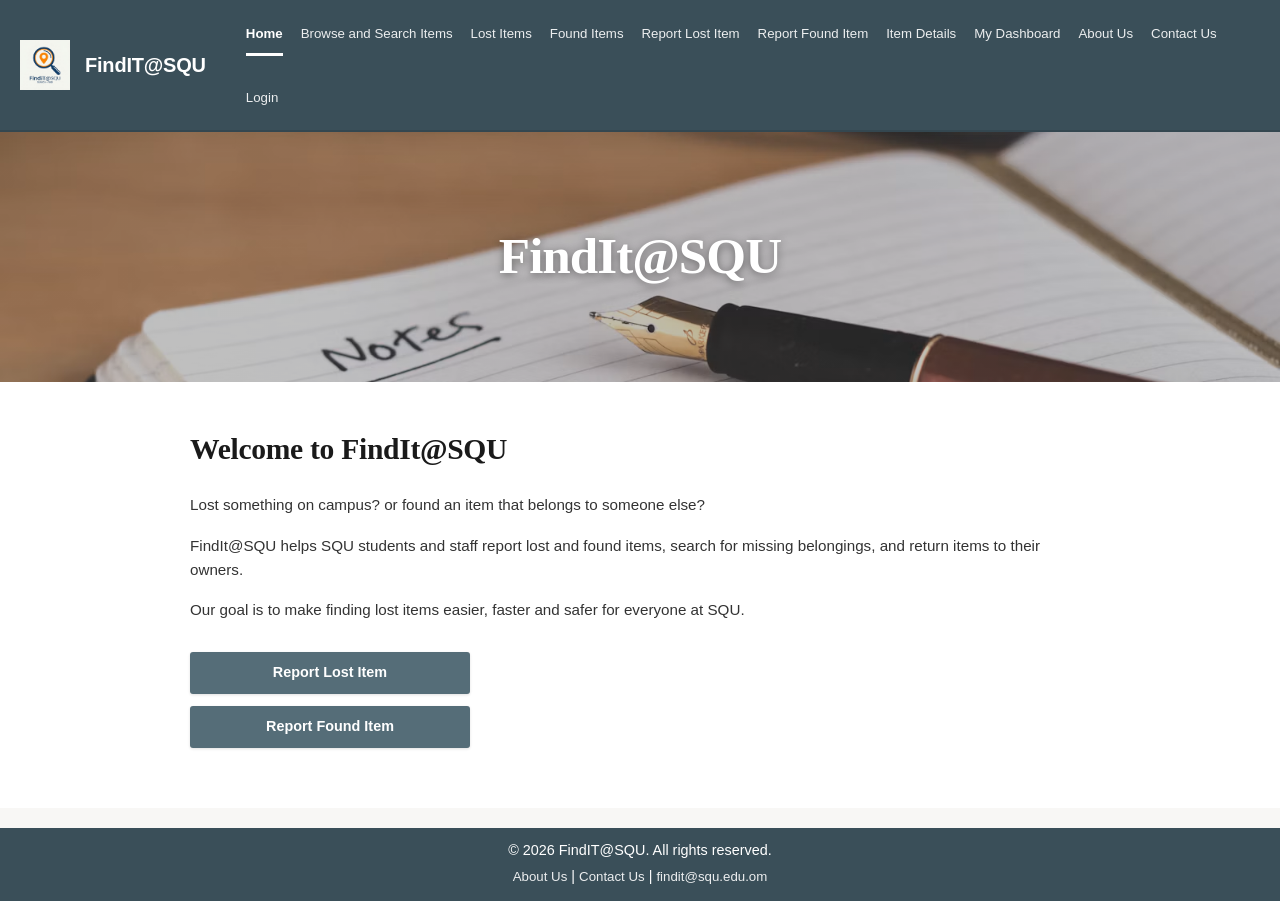
==== index.html @ df589995 "Update index.html" ====
<html>

<head>
    <title>FindIt@SQU</title>
    <link rel="stylesheet" href="css/style.css">

    <!-- Google Fonts -->
    <link rel="preconnect" href="https://fonts.googleapis.com">
    <link rel="preconnect" href="https://fonts.gstatic.com" crossorigin>
    <!-- Internal CSS for the home page -->
    <style>
        #welcome {
            position: relative;
            background: linear-gradient(rgba(0, 0, 0, 0.25), rgba(0, 0, 0, 0.25)),
                url("images/welcome.png") center/cover no-repeat;
            background-size: cover;
            height: 250px;
            display: flex;
            align-items: center;
            justify-content: center;
            text-align: center;
            padding: 0 20px;

        }
    </style>

</head>

<body>
    <!--Header -> Logo and Navigation-->
    <header id="main-header">
        <div class="header-container">
            <a class="logo" href="index.html">
                <img src="images/logo.png" alt="FindIT@SQU Logo" width="50" height="50">
            </a>
            <a href="index.html" class="logo-text">FindIT@SQU</a>
            <nav class="main-nav">
                <a href="index.html" class="active">Home</a>
                <a href="brows.html">Browse and Search Items</a>
        <a href="lost.html">Lost Items</a>
        <a href="found.html">Found Items</a>
        <a href="Report-lost.html">Report Lost Item</a>
        <a href="Report-found.html">Report Found Item</a>
                <a href="item-details.html" >Item Details</a>
                <a href="dashboard.html">My Dashboard</a>
                <!-- More -->
                <a href="about.html">About Us</a>
                <a href="contact.html">Contact Us</a>
                <a href="login.html">Login</a>
            </nav>
        </div>

    </header>

    <section id="welcome">
        <h1>FindIt@SQU</h1>
    </section>
    <main class="main-container">
        <div class="content-container">
            <h2 class="content-heading"> Welcome to FindIt@SQU</h2>

            <p class="content-text">Lost something on campus? or found an item that belongs to someone else?</p>
            <p class="content-text">FindIt@SQU helps SQU students and staff report lost and found items, search for
                missing
                belongings, and
                return items to their owners.</p>
            <p class="content-text">Our goal is to make finding lost items easier, faster and safer for everyone at SQU.
            </p>


            <div class="action-buttons">
                <a class="btn" href="report-lost.html">Report Lost Item</a>
                <a class="btn " href="report-found.html">Report Found Item</a>
            </div>
        </div>

    </main>
    <footer>
        <div class="footer-container">
            <p>&copy; 2026 FindIT@SQU. All rights reserved.</p>
            <p><a href="about.html" class="footer-link">About Us</a> | <a href="contact.html" class="footer-link">Contact Us</a> | <a
                    href="mailto:infofindit@squ.edu" class="footer-link">findit@squ.edu.om</a></p>
        </div>
    </footer>
</body>

</html>
---- css/style.css ----
:root {
    --bg-header: #3a4f59;
    --bg-header-hover: #2e4049;
    --bg-button: #556d78;
    --bg-button-hover: #435862;
    --text--main: #333333;
    --text--muted: #555555;
    --white: #ffffff;
    --border-active: #ffffff;
    --font-body: 'Open Sans', -apple-system, BlinkMacSystemFont, "Segoe UI", Roboto, sans-serif;
    --font-serif: 'Merriweather', Georgia, serif;
    --link-hover-text: #2c3e47;
    --link-hover-bg: #eef3f5;
    --link-color: #4d636e;
    --link-visited: #5b6b73;
    --link-hover-text: #3a4f59;
    --link-hover-bg: #eef3f5;
    --link-active-text: #394a52;
    --link-active-bg: #dbe5e9;
    --link-focus-outline: #4d636e;
}

/* Universal Styles */
* {
    box-sizing: border-box;
    margin: 0;
    padding: 0;
}

/* style elemnts */
body {
    font-family: var(--font-body);
    color: var(--text--main);
    background-color: #f8f7f5;
    display: flex;
    flex-direction: column;
    min-height: 100vh;
    line-height: 1.5;
}


/* style h 1, h2, h3 */
h1,
h2,
h3 {
    font-family: var(--font-serif);
}

/* link styles 

a:visited {
    color: #556d78;
}
*/
a:hover {
    color: var(--white);
    background-color: #31424b;
    border-radius: 2px;

}

a:active {
    color: var(--white);
    background-color: #31424b;


}

a:focus-visible {
    outline: 2px solid var(--bg-header);
    outline-offset: 2px;
}

#main-header {
    background-color: var(--bg-header);
    color: var(--white);
    position: sticky;
    top: 0;
    z-index: 1000;
    border-bottom: 2px solid rgba(0, 0, 0, 0.1);
}

.header-container {
    max-width: 1350px;
    margin: 0 auto;
    padding: 10px 20px;
    /*height: 52px;*/
    display: flex;
    align-items: center;
    justify-content: flex-start;
    gap: 15px;
}

.logo-text {
    color: var(--white);
    font-size: 1.25rem;
    font-weight: 700;
    text-decoration: none;
    margin-right: 25px;
    white-space: nowrap;
    letter-spacing: -0.2px;
}

.main-nav {
    display: flex;
    align-items: center;
    gap: 18px;
    flex-wrap: wrap;
    /*overflow-x: auto;
    scrollbar-width: thin;
    white-space: nowrap;*/
}

.main-nav a {
    color: rgba(255, 255, 255, 0.9);
    text-decoration: none;
    font-size: 0.83rem;
    font-weight: 400;
    padding: 14px 0 12px 0;
    display: inline-block;
    transition: color 0.2s ease;
    position: relative;
}

.main-nav a:hover {
    color: rgb(187, 186, 186);
    background-color: transparent;
}

.main-nav a::after {
    content: '';
    position: absolute;
    bottom: 0;
    left: 0;
    width: 0%;
    /* Start hidden */
    height: 3px;
    background-color: var(--border-active, #ffffff);
    transition: width 0.25s ease-in-out, transform 0.1s ease;
    /* Smooth slide animation */
}

/* Draw line on hover */
.main-nav a:hover::after {
    width: 100%;
    /* Expand line across link width */
}

.main-nav a:active::after {
    transform: translateY(0.5px);
}

/* Keep active tab line visible at all times */
.main-nav a.active::after {
    width: 100%;
}

.main-nav a.active {
    color: var(--white);
    font-weight: 600;
}

/*
.main-nav a.active::after {
    content: '';
    position: absolute;
    bottom: 0;
    left: 0;
    width: 100%;
    height: 3px;
    background-color: var(--border-active);
}*/

#welcome h1 {
    color: var(--white);
    font-size: 3.2rem;
    font-weight: 800;
    letter-spacing: -1px;
    text-shadow: 0 2px 8px rgba(0, 0, 0, 0.4);
}

.main-container {
    background-color: var(--white);
    flex: 1;
    padding: 45px 20px 60px 20px;
}

.content-container {
    max-width: 900px;
    margin: 0 auto;

}

.content-heading {
    font-family: var(--font-serif);
    font-size: 1.85rem;
    font-weight: 700;
    color: #1a1a1a;
    margin-bottom: 22px;
    letter-spacing: -0.3px;


}

.content-text {
    font-size: 0.95rem;
    color: var(--text--main);
    margin-bottom: 16px;
    line-height: 1.6;

}

.content-text:last-of-type {
    margin-bottom: 30px;
}

.action-buttons {
    display: flex;
    flex-direction: column;
    gap: 12px;
    max-width: 280px;
}

.btn,
input[type="submit"],
input[type="reset"] {
    display: inline-block;
    width: 100%;
    padding: 10px 16px;
    background-color: var(--bg-button);
    color: var(--white);
    border: None;
    border-radius: 3px;
    font-size: 0.9rem;
    font-weight: 600;
    text-align: center;
    text-decoration: None;
    cursor: pointer;
    box-shadow: 0 1px 3px rgba(0, 0, 0, 0.12);
    transition: background-color 0.2 ease, transform 0.1s ease;

}

.btn:hover,
input[type="submit"]:hover {
    color: var(--white);
    background-color: var(--bg-button-hover);
    text-decoration: None;
}

.btn:active {
    transform: translateY(1px);
}

footer {
    background-color: var(--bg-header);
    color: var(--white);
    text-align: center;
    padding: 10px 16px;
    margin-top: 20px;
    font-size: 0.9rem;
}

footer p {
    margin: 2px 0;
}

.footer-container {
    max-width: 1350px;
    margin: 0 auto;
    display: flex;
    flex-direction: column;
    align-items: center;
    justify-content: center;
    text-align: center;
}

.footer-link {
    color: rgba(255, 255, 255, 0.9);
    text-decoration: none;
    font-size: 0.83rem;
    font-weight: 400;
    padding: 2px 0;
    display: inline-block;
    transition: color 0.15s ease;
    position: relative;
}

.browse-container {
    max-width: 1100px;
    margin: 0 auto;
    display: flex;
    flex-direction: column;
    gap: 40px;
}

.item-card {
    display: flex;
    gap: 30px;
    align-items: flex-start;
}

.item-image {
    width: 320px;
    height: 240px;
    flex-shrink: 0;
    overflow: hidden;
    background-color: #f0f0f0;

}

.item-image img {
    width: 100%;
    height: 100%;
    object-fit: cover;
    display: block;
}

.item-detail {
    flex: 1;
}

.item-title {
    font-family: var(--font-serif);
    font-size: 1.8rem;
    font-weight: 700;
    color: #4a606a;
    margin-bottom: 12px;
}

hr {
    border: None;
    border-top: 5px solid #e0e0e0;
    margin-bottom: 18px;
}

.item-detail p {
    font-size: 0.92rem;
    color: var(--text--muted);
    margin-bottom: 10px;
    line-height: 1.5;
}

/* Can be inline CSS*/
.item-detail p strong {
    color: var(--text--main);
    font-weight: 600;
}

dl dt {
    font-weight: 700;
    color: #1F4E79;
    margin-top: 10px;
}

dl dd {
    margin: 0 0 4px 0;
}

.card-grid {
    display: grid;
    grid-template-columns: repeat(auto-fit, minmax(240px, 1fr));
    gap: 22px;
}

.card {
    background-color: #FFFFFF;
    border: 1px solid #DDE3EA;
    border-radius: 12px;
    overflow: hidden;
}

.card img {
    display: block;
    width: 100%;
    height: 170px;
    object-fit: cover;
}

.card .card-body {
    padding: 16px;
}

.tag-found {
    background-color: #DCEBFA;
    color: #1F4E79;
}

.tag-lost {
    background-color: #fff1dd;
    color: #8a4b00;
}

.tag {
    display: inline-block;
    font-size: 0.8rem;
    font-weight: 700;
    padding: 2px 10px;
    border-radius: 999px;
}

.btn-report-lost {
    width: auto;
}

ul.plain {
    list-style-type: square;
    list-style-position: inside;
    padding-left: 0;
}

li {
    margin-bottom: 10px;
}

/* ------------ Forms ---------------- */

.form-actions {
    display: flex;
    gap: 12px;
    flex-wrap: wrap;
    margin-top: 10px;
}

form.form-card {
    max-width: 640px;
    margin: 0 auto;
    background-color: #FFFFFF;
    border: 1px solid #DDE3EA;
    border-radius: 12px;
    padding: 26px;

}

fieldset {
    border: 1px solid #C4CFDB;
    border-radius: 8px;
    margin: 0 0 20px;
    padding: 14px 18px;
}

legend {
    font-weight: 700;
    color: #1F4E79;
    padding: 0 8px;
}

label {
    display: block;
    font-weight: 500;
    margin: 12px 0 4px;
}

textarea {
    min-height: 110px;
    resize: vertical;
}

label.inline {
    display: inline;
    margin-right: 14px;
    font-weight: 400;
}

input[type="submit"],
input[type="reset"] {
    width: auto;
}

input[type="reset"] {
    background-color: transparent;
    border: 1px solid var(--bg-button);
    color: var(--bg-button);

}

input[type="reset"]:hover {
    background-color: var(--bg-button);
    border-color: var(--bg-button);
    color: #FFFFFF;
}

input[type="text"],
input[type="email"],
input[type="tel"],
input[type="password"],
input[type="date"],
input[type="file"],
select,
textarea {
    width: 100%;
    padding: 10px;
    font-family: inherit;
    font-size: 1rem;
    border: 1px solid #8CA0B5;
    border-radius: 6px;
    background-color: #FFFFFF;
}

.table-wrap {
    overflow-x: auto;

}

table {
    border-collapse: collapse;
    width: 100%;
    background-color: #FFFFFF;

}

caption {
    caption-side: top;
    font-weight: 700;
    font-size: 1.1rem;
    padding: 8px;
    text-align: left;
    color: var(--bg-header);
}

th,
td {
    border: 1px solid #C4CFDB;
    padding: 10px;
    text-align: left;
    vertical-align: middle;
}

th {
    background-color: var(--bg-header);
    color: #FFFFFF;
    text-align: center;
}

tr:nth-child(even) td {
    background-color: #F0F4F8;
}

td.group {
    background-color: var(--link-active-bg);
    font-weight: 700;
    text-align: center;
}

tfoot td {
    background-color: #d2e4ea;
    font-weight: 700;
}

td img {
    width: 90px;
    height: 60px;
    object-fit: cover;
    border-radius: 6px;
}

.item-photo {
    width: 100%;
    max-height: 320px;
    object-fit: cover;
    border-radius: 12px;
    border: 1px solid #DDE3EA;
}

.two-col {
    max-width: 1100px;
    margin: 0 auto;
    padding: 36px 20px;
    display: grid;
    grid-template-columns: 1fr 1fr;
    gap: 28px;
    align-items: start;
}

.note {
    background-color: #e8f0f8;
    border-left: 5px solid #1F4E79;
    padding: 12px 16px;
    border-radius: 6px;
}

.btn-outline {
    background-color: transparent;
    border-color: var(--bg-button);
    color: var(--bg-button);
    margin-top: 15px;

}
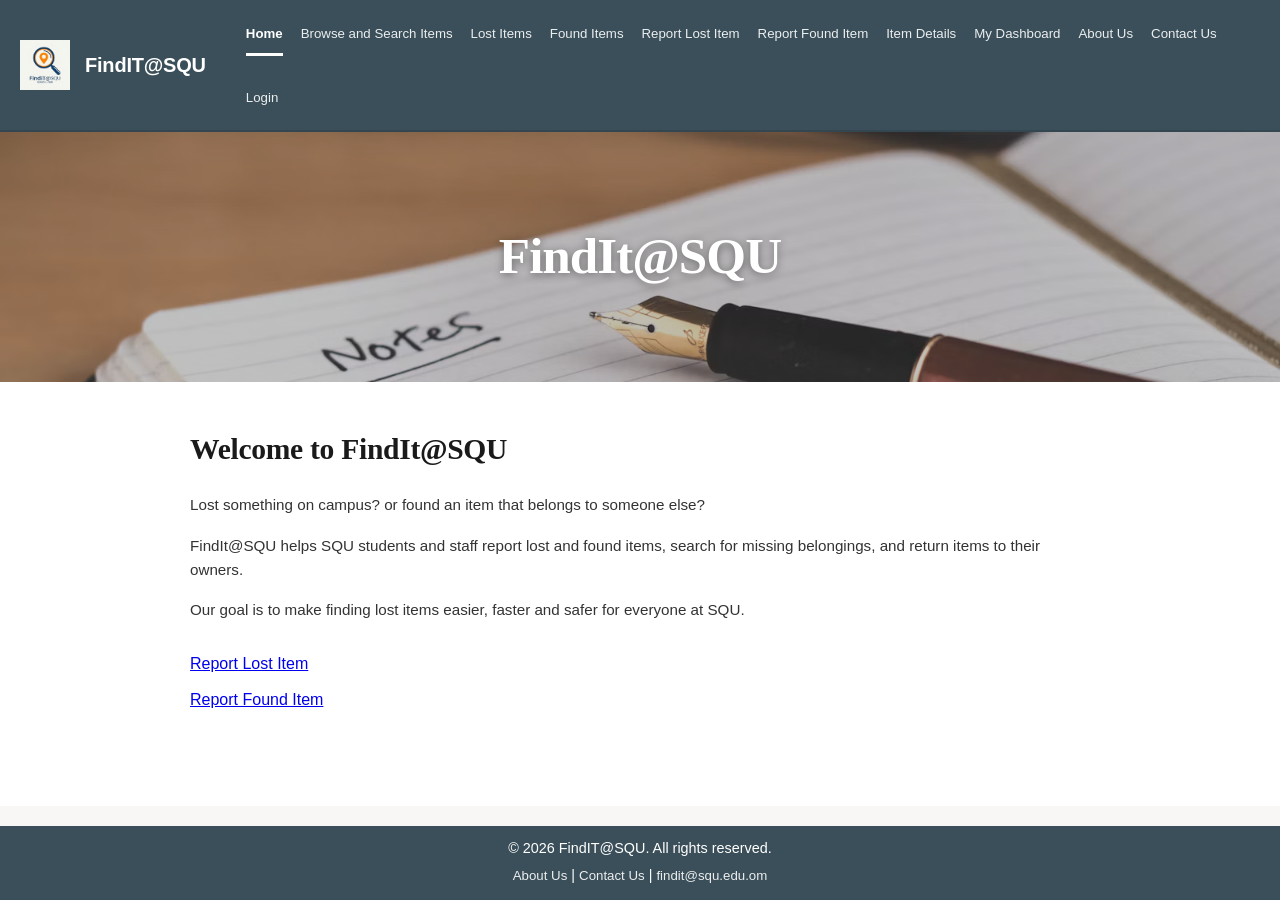
==== commit c4e1ebc8: "Update index.html" ====
--- a/index.html
+++ b/index.html
@@ -3,7 +3,7 @@
 <head>
     <title>FindIt@SQU</title>
     <link rel="stylesheet" href="css/style.css">
-
+<meta name="viewport" content="width=device-width, initial-scale=1.0">
     <!-- Google Fonts -->
     <link rel="preconnect" href="https://fonts.googleapis.com">
     <link rel="preconnect" href="https://fonts.gstatic.com" crossorigin>
@@ -39,7 +39,7 @@
                 <a href="brows.html">Browse and Search Items</a>
         <a href="lost.html">Lost Items</a>
         <a href="found.html">Found Items</a>
-        <a href="Report-lost.html">Report Lost Item</a>
+        <a href="Rprt-lost.html">Report Lost Item</a>
         <a href="Report-found.html">Report Found Item</a>
                 <a href="item-details.html" >Item Details</a>
                 <a href="dashboard.html">My Dashboard</a>
@@ -69,8 +69,8 @@
 
 
             <div class="action-buttons">
-                <a class="btn" href="report-lost.html">Report Lost Item</a>
-                <a class="btn " href="report-found.html">Report Found Item</a>
+                <a class="btn" href="Report-lost.html">Report Lost Item</a>
+                <a class="btn " href="Report-found.html">Report Found Item</a>
             </div>
         </div>
 
--- a/css/style.css
+++ b/css/style.css
@@ -46,23 +46,23 @@
     font-family: var(--font-serif);
 }
 
-/* link styles 
-
+/* link styles */
+/*
 a:visited {
     color: #556d78;
-}
-*/
+}*/
+
 a:hover {
     color: var(--white);
     background-color: #31424b;
     border-radius: 2px;
-
+    
 }
 
 a:active {
     color: var(--white);
     background-color: #31424b;
-
+    
 
 }
 
@@ -126,27 +126,22 @@
     color: rgb(187, 186, 186);
     background-color: transparent;
 }
-
 .main-nav a::after {
     content: '';
     position: absolute;
     bottom: 0;
     left: 0;
-    width: 0%;
-    /* Start hidden */
+    width: 0%; /* Start hidden */
     height: 3px;
     background-color: var(--border-active, #ffffff);
-    transition: width 0.25s ease-in-out, transform 0.1s ease;
-    /* Smooth slide animation */
+    transition: width 0.25s ease-in-out, transform 0.1s ease; /* Smooth slide animation */
 }
 
 /* Draw line on hover */
 .main-nav a:hover::after {
-    width: 100%;
-    /* Expand line across link width */
-}
-
-.main-nav a:active::after {
+    width: 100%; /* Expand line across link width */
+}
+.main-nav a:active::after{
     transform: translateY(0.5px);
 }
 
@@ -159,7 +154,6 @@
     color: var(--white);
     font-weight: 600;
 }
-
 /*
 .main-nav a.active::after {
     content: '';
@@ -188,7 +182,6 @@
 .content-container {
     max-width: 900px;
     margin: 0 auto;
-
 }
 
 .content-heading {
@@ -198,8 +191,6 @@
     color: #1a1a1a;
     margin-bottom: 22px;
     letter-spacing: -0.3px;
-
-
 }
 
 .content-text {
@@ -207,7 +198,6 @@
     color: var(--text--main);
     margin-bottom: 16px;
     line-height: 1.6;
-
 }
 
 .content-text:last-of-type {
@@ -221,8 +211,7 @@
     max-width: 280px;
 }
 
-.btn,
-input[type="submit"],
+.btn input[type="submit"],
 input[type="reset"] {
     display: inline-block;
     width: 100%;
@@ -238,11 +227,8 @@
     cursor: pointer;
     box-shadow: 0 1px 3px rgba(0, 0, 0, 0.12);
     transition: background-color 0.2 ease, transform 0.1s ease;
-
-}
-
-.btn:hover,
-input[type="submit"]:hover {
+}
+.btn:hover, input[type="submit"]:hover {
     color: var(--white);
     background-color: var(--bg-button-hover);
     text-decoration: None;
@@ -286,63 +272,88 @@
     position: relative;
 }
 
-.browse-container {
+.section-heading {
+    margin-top: 2.2rem;
+}
+.content-text a{
+    color: #4d636e;
+    font-weight: 600;
+}
+.contact-form{
+    display:flex;
+    flex-direction: column;
+    gap: 6px;
+    max-width: 500px;
+    margin-top:25px;
+}
+.contact-form label{
+    font-weight:600;
+    font-size: 0.9rem;
+    margin-top: 10px;
+}
+.contact-form input,
+.contact-form textarea{
+    padding:10px;
+    font-family:'Open Sans', sans-serif;
+    font-size: 0.95rem;
+    border: 1px solid #b8c4ca;
+    border-radius: 3px;
+    background-color: #ffffff;
+}
+.contact-form textarea{resize: vertical;}
+.contact-form .btn{margin-top: 16px;}
+.required {color: #d93025;}
+
+.browse-container{
     max-width: 1100px;
     margin: 0 auto;
     display: flex;
     flex-direction: column;
     gap: 40px;
 }
-
-.item-card {
+.item-card{
     display: flex;
     gap: 30px;
     align-items: flex-start;
 }
-
-.item-image {
+.item-image{
     width: 320px;
     height: 240px;
     flex-shrink: 0;
     overflow: hidden;
     background-color: #f0f0f0;
-
-}
-
-.item-image img {
+    
+}
+.item-image img{
     width: 100%;
     height: 100%;
     object-fit: cover;
     display: block;
 }
-
-.item-detail {
-    flex: 1;
-}
-
-.item-title {
+.item-detail{
+    flex:1;
+}
+
+.item-title{
     font-family: var(--font-serif);
     font-size: 1.8rem;
     font-weight: 700;
-    color: #4a606a;
+    color : #4a606a;
     margin-bottom: 12px;
 }
-
-hr {
+hr{
     border: None;
     border-top: 5px solid #e0e0e0;
     margin-bottom: 18px;
 }
-
-.item-detail p {
+.item-detail p{
     font-size: 0.92rem;
     color: var(--text--muted);
     margin-bottom: 10px;
     line-height: 1.5;
 }
-
 /* Can be inline CSS*/
-.item-detail p strong {
+.item-detail p strong{
     color: var(--text--main);
     font-weight: 600;
 }
@@ -352,77 +363,43 @@
     color: #1F4E79;
     margin-top: 10px;
 }
-
-dl dd {
+dl dd{
     margin: 0 0 4px 0;
 }
 
-.card-grid {
-    display: grid;
-    grid-template-columns: repeat(auto-fit, minmax(240px, 1fr));
-    gap: 22px;
-}
-
-.card {
-    background-color: #FFFFFF;
-    border: 1px solid #DDE3EA;
-    border-radius: 12px;
-    overflow: hidden;
-}
-
-.card img {
-    display: block;
-    width: 100%;
-    height: 170px;
-    object-fit: cover;
-}
-
-.card .card-body {
-    padding: 16px;
-}
-
-.tag-found {
+.card-grid { display: grid; grid-template-columns: repeat(auto-fit, minmax(240px, 1fr)); gap: 22px; }
+.card { background-color: #FFFFFF; border: 1px solid #DDE3EA; border-radius: 12px; overflow: hidden; }
+.card img { display: block; width: 100%; height: 170px; object-fit: cover; }
+.card .card-body { padding: 16px; }
+.tag-found{
     background-color: #DCEBFA;
     color: #1F4E79;
 }
-
-.tag-lost {
+.tag-lost{
     background-color: #fff1dd;
     color: #8a4b00;
 }
-
-.tag {
-    display: inline-block;
-    font-size: 0.8rem;
-    font-weight: 700;
-    padding: 2px 10px;
-    border-radius: 999px;
-}
-
-.btn-report-lost {
+.tag { display: inline-block; font-size: 0.8rem; font-weight: 700; padding: 2px 10px; border-radius: 999px; }
+.btn-report-lost{
     width: auto;
 }
-
-ul.plain {
+ul.plain{
     list-style-type: square;
     list-style-position: inside;
     padding-left: 0;
 }
-
-li {
+li{
     margin-bottom: 10px;
 }
-
 /* ------------ Forms ---------------- */
 
-.form-actions {
+.form-actions{
     display: flex;
     gap: 12px;
     flex-wrap: wrap;
     margin-top: 10px;
 }
-
-form.form-card {
+form.form-card{
     max-width: 640px;
     margin: 0 auto;
     background-color: #FFFFFF;
@@ -431,138 +408,110 @@
     padding: 26px;
 
 }
-
-fieldset {
+fieldset{
     border: 1px solid #C4CFDB;
     border-radius: 8px;
     margin: 0 0 20px;
     padding: 14px 18px;
 }
-
-legend {
+legend{
     font-weight: 700;
     color: #1F4E79;
     padding: 0 8px;
 }
-
-label {
+label{
     display: block;
     font-weight: 500;
     margin: 12px 0 4px;
 }
-
-textarea {
-    min-height: 110px;
-    resize: vertical;
-}
-
-label.inline {
+label.inline{
     display: inline;
     margin-right: 14px;
     font-weight: 400;
 }
-
-input[type="submit"],
-input[type="reset"] {
+input[type="submit"], input[type="reset"]{
     width: auto;
 }
-
-input[type="reset"] {
+input[type="reset"]{
     background-color: transparent;
-    border: 1px solid var(--bg-button);
+    border: 1px solid var(--bg-button) ;
     color: var(--bg-button);
 
 }
-
-input[type="reset"]:hover {
+input[type="reset"]:hover{
     background-color: var(--bg-button);
     border-color: var(--bg-button);
     color: #FFFFFF;
 }
-
-input[type="text"],
-input[type="email"],
-input[type="tel"],
-input[type="password"],
-input[type="date"],
-input[type="file"],
-select,
-textarea {
+input[type="text"],input[type="email"],input[type="tel"],input[type="password"],input[type="date"],
+input[type="file"],select,textarea{
     width: 100%;
     padding: 10px;
-    font-family: inherit;
+    font-family:inherit;
     font-size: 1rem;
     border: 1px solid #8CA0B5;
     border-radius: 6px;
     background-color: #FFFFFF;
 }
-
-.table-wrap {
+.table-wrap{
     overflow-x: auto;
 
 }
-
-table {
+table{
     border-collapse: collapse;
     width: 100%;
     background-color: #FFFFFF;
 
 }
-
-caption {
+caption{
     caption-side: top;
     font-weight: 700;
     font-size: 1.1rem;
-    padding: 8px;
+    padding :8px;
     text-align: left;
     color: var(--bg-header);
 }
-
-th,
-td {
+th,td{
     border: 1px solid #C4CFDB;
     padding: 10px;
     text-align: left;
     vertical-align: middle;
 }
-
-th {
+th{
     background-color: var(--bg-header);
     color: #FFFFFF;
     text-align: center;
 }
-
 tr:nth-child(even) td {
     background-color: #F0F4F8;
 }
-
-td.group {
+td.group{
     background-color: var(--link-active-bg);
     font-weight: 700;
     text-align: center;
 }
-
-tfoot td {
+tfoot td{
     background-color: #d2e4ea;
     font-weight: 700;
 }
-
-td img {
+td img{
     width: 90px;
     height: 60px;
     object-fit: cover;
     border-radius: 6px;
 }
-
-.item-photo {
+textarea{
+    min-height: 110px;
+    resize: vertical;
+}
+.item-photo{
     width: 100%;
     max-height: 320px;
     object-fit: cover;
     border-radius: 12px;
     border: 1px solid #DDE3EA;
 }
-
-.two-col {
+.two-col{
     max-width: 1100px;
     margin: 0 auto;
     padding: 36px 20px;
@@ -571,18 +520,110 @@
     gap: 28px;
     align-items: start;
 }
-
-.note {
+.note{
     background-color: #e8f0f8;
     border-left: 5px solid #1F4E79;
     padding: 12px 16px;
     border-radius: 6px;
 }
 
-.btn-outline {
+
+
+.section-heading {
+    margin-top: 2.2rem;
+}
+
+.content-text a {
+    color: #4d636e;
+    font-weight: 600;
+}
+
+
+
+.contact-form {
+    display: flex;
+    flex-direction: column;
+    gap: 6px;
+    max-width: 500px;
+    margin-top: 25px;
+}
+.contact-form label {
+    font-weight: 600;
+    font-size: 0.9rem;
+    margin-top: 10px;
+}
+.contact-form input,
+.contact-form textarea {
+    padding: 10px;
+    font-family: 'Open Sans', sans-serif;
+    font-size: 0.95rem;
+    border: 1px solid #b8c4ca;
+    border-radius: 3px;
+    background-color: #ffffff;
+}
+.contact-form textarea { resize: vertical; }
+.contact-form .btn { margin-top: 16px; }
+.required { color: #d93025; }
+
+
+.report-form {
+    max-width:600px;
+    margin-top:25px;
+}
+.report-form fieldset {
+    border: 1px solid #b8c4ca;
+    border-radius: 3px;
+    padding: 8px 18px 18px;
+    margin-bottom: 22px;
+}
+.report-form legend {
+    font-weight: 600;
+    padding: 0 6px;
+}
+.report-form label {
+    display: block;
+    font-weight: 600;
+    font-size: 0.9rem;
+    margin-top: 14px;
+    margin-bottom: 6px;
+}
+.report-form input[type="text"],
+.report-form input[type="email"],
+.report-form input[type="tel"],
+.report-form input[type="date"],
+.report-form input[type="time"],
+.report-form select,
+.report-form textarea {
+    width: 100%;
+    padding: 10px;
+    font-family: 'Open Sans', sans-serif;
+    font-size: 0.95rem;
+    border: 1px solid #b8c4ca;
+    border-radius: 3px;
+    background-color: #ffffff;
+}
+.report-form textarea { resize: vertical; }
+.report-form .choice {
+    display: flex;
+    align-items: center;
+    gap: 8px;
+    font-weight:400;
+    margin-top:8px;
+    margin-bottom: 0;
+}
+.form-buttons {
+    display: flex;
+    gap:12px;
+    max-width: 420px;
+}
+.btn-secondary { background-color: #8a9aa2; }
+.btn-secondary:hover { background-color: #6f7f87; }
+
+.btn-outline{
     background-color: transparent;
     border-color: var(--bg-button);
     color: var(--bg-button);
     margin-top: 15px;
 
 }
+
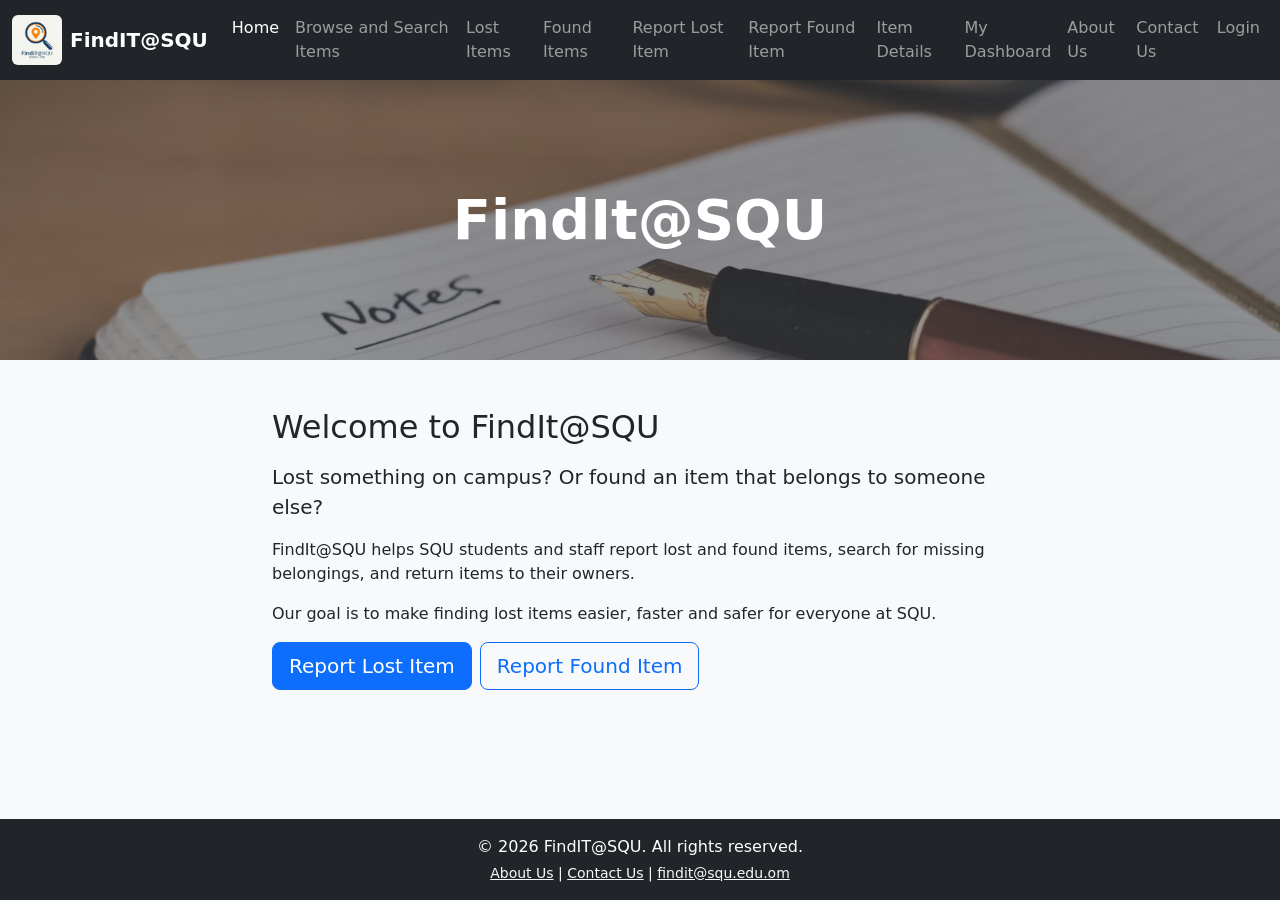
==== commit ce9dfc05: "Update index.html" ====
--- a/index.html
+++ b/index.html
@@ -1,87 +1,83 @@
 <html>
 
 <head>
-    <title>FindIt@SQU</title>
-    <link rel="stylesheet" href="css/style.css">
-<meta name="viewport" content="width=device-width, initial-scale=1.0">
-    <!-- Google Fonts -->
-    <link rel="preconnect" href="https://fonts.googleapis.com">
-    <link rel="preconnect" href="https://fonts.gstatic.com" crossorigin>
-    <!-- Internal CSS for the home page -->
-    <style>
-        #welcome {
-            position: relative;
-            background: linear-gradient(rgba(0, 0, 0, 0.25), rgba(0, 0, 0, 0.25)),
-                url("images/welcome.png") center/cover no-repeat;
-            background-size: cover;
-            height: 250px;
-            display: flex;
-            align-items: center;
-            justify-content: center;
-            text-align: center;
-            padding: 0 20px;
+    <meta charset="UTF-8">
+    <meta name="viewport" content="width=device-width, initial-scale=1.0">
+    <title>Home | FindIt@SQU</title>
+    <!-- <link rel="stylesheet" href="css/style.css"> -->
+    <!--  -->
+    <link href="https://cdn.jsdelivr.net/npm/bootstrap@5.3.3/dist/css/bootstrap.min.css" rel="stylesheet">
 
-        }
-    </style>
+
 
 </head>
 
-<body>
+<body class="d-flex flex-column min-vh-100 bg-body-tertiary">
     <!--Header -> Logo and Navigation-->
-    <header id="main-header">
-        <div class="header-container">
-            <a class="logo" href="index.html">
-                <img src="images/logo.png" alt="FindIT@SQU Logo" width="50" height="50">
+    <nav class="navbar navbar-expand-lg bg-dark sticky-top" data-bs-theme="dark">
+        <div class="container-fluid">
+            <a class="navbar-brand d-flex align-items-center gap-2 fw-bold" href="index.html">
+                <img src="images/logo.png" alt="FindIT@SQU Logo" width="50" height="50" class="rounded">
+                <span>FindIT@SQU</span>
             </a>
-            <a href="index.html" class="logo-text">FindIT@SQU</a>
-            <nav class="main-nav">
-                <a href="index.html" class="active">Home</a>
-                <a href="brows.html">Browse and Search Items</a>
-        <a href="lost.html">Lost Items</a>
-        <a href="found.html">Found Items</a>
-        <a href="Rprt-lost.html">Report Lost Item</a>
-        <a href="Report-found.html">Report Found Item</a>
-                <a href="item-details.html" >Item Details</a>
-                <a href="dashboard.html">My Dashboard</a>
-                <!-- More -->
-                <a href="about.html">About Us</a>
-                <a href="contact.html">Contact Us</a>
-                <a href="login.html">Login</a>
-            </nav>
+            <button class="navbar-toggler" type="button" data-bs-toggle="collapse" data-bs-target="#mainMenu"
+                aria-controls="mainMenu" aria-expanded="false" aria-label="Toggle navigation">
+                <span class="navbar-toggler-icon"></span>
+            </button>
+            <div class="collapse navbar-collapse" id="mainMenu">
+                <ul class="navbar-nav ms-auto mb-2 mb-xl-0">
+                    <li class="nav-item"><a href="index.html" class="nav-link active" aria-current="page">Home</a></li>
+                    <li class="nav-item"><a href="brows.html" class="nav-link">Browse and Search Items</a></li>
+                    <li class="nav-item"><a href="lost.html" class="nav-link">Lost Items</a></li>
+                    <li class="nav-item"><a href="found.html" class="nav-link">Found Items</a></li>
+                    <li class="nav-item"><a href="Rprt-lost.html" class="nav-link">Report Lost Item</a></li>
+                    <li class="nav-item"><a href="Report-found.html" class="nav-link">Report Found Item</a></li>
+                    <li class="nav-item"><a href="item-details.html" class="nav-link">Item Details</a></li>
+                    <li class="nav-item"><a href="dashboard.html" class="nav-link">My Dashboard</a></li>
+                    <li class="nav-item"><a href="about.html" class="nav-link">About Us</a></li>
+                    <li class="nav-item"><a href="contact.html" class="nav-link">Contact Us</a></li>
+                    <li class="nav-item"><a href="login.html" class="nav-link">Login</a></li>
+                </ul>
+            </div>
         </div>
+    </nav>
 
+    <header class="position-relative text-center text-white">
+        <img src="images/welcome.png" alt="Welcome" class="w-100 object-fit-cover" height="280">
+        <div class="position-absolute top-0 start-0 w-100 h-100 bg-dark bg-opacity-50"></div>
+        <div class="position-absolute top-50 start-50 translate-middle w-100 px-3">
+            <h1 class="display-4 fw-bold mb-0">FindIt@SQU</h1>
+        </div>
     </header>
 
-    <section id="welcome">
-        <h1>FindIt@SQU</h1>
-    </section>
-    <main class="main-container">
-        <div class="content-container">
-            <h2 class="content-heading"> Welcome to FindIt@SQU</h2>
-
-            <p class="content-text">Lost something on campus? or found an item that belongs to someone else?</p>
-            <p class="content-text">FindIt@SQU helps SQU students and staff report lost and found items, search for
-                missing
-                belongings, and
-                return items to their owners.</p>
-            <p class="content-text">Our goal is to make finding lost items easier, faster and safer for everyone at SQU.
-            </p>
-
-
-            <div class="action-buttons">
-                <a class="btn" href="Report-lost.html">Report Lost Item</a>
-                <a class="btn " href="Report-found.html">Report Found Item</a>
+    <main class="flex-grow-1 py-5">
+        <div class="container">
+            <div class="row justify-content-center">
+                <div class="col-lg-8">
+                    <h2 class="mb-3">Welcome to FindIt@SQU</h2>
+                    <p class="lead">Lost something on campus? Or found an item that belongs to someone else?</p>
+                    <p class="mb-3">FindIt@SQU helps SQU students and staff report lost and found items, search for
+                        missing belongings, and return items to their owners.</p>
+                    <p class="mb-3">Our goal is to make finding lost items easier, faster and safer for everyone at SQU.
+                    </p>
+                    <div class="d-grid gap-2 d-sm-flex mb-5">
+                        <a href="report-lost.html" class="btn btn-primary btn-lg">Report Lost Item</a>
+                        <a href="report-found.html" class="btn btn-outline-primary btn-lg">Report Found Item</a>
+                    </div>
+                </div>
             </div>
         </div>
-
     </main>
-    <footer>
-        <div class="footer-container">
-            <p>&copy; 2026 FindIT@SQU. All rights reserved.</p>
-            <p><a href="about.html" class="footer-link">About Us</a> | <a href="contact.html" class="footer-link">Contact Us</a> | <a
-                    href="mailto:infofindit@squ.edu" class="footer-link">findit@squ.edu.om</a></p>
+    <footer class="bg-dark text-white text-center py-3 mt-auto">
+        <div class="container">
+            <p class="mb-1">&copy; 2026 FindIT@SQU. All rights reserved.</p>
+            <p class="mb-0 small"><a href="about.html" class="link-light">About Us</a> |
+                <a href="contact.html" class="link-light">Contact Us</a> |
+                <a href="mailto:infofindit@squ.edu" class="link-light">findit@squ.edu.om</a>
+            </p>
         </div>
     </footer>
+    <script src="https://cdn.jsdelivr.net/npm/bootstrap@5.3.3/dist/js/bootstrap.bundle.min.js"></script>
 </body>
 
 </html>
--- a/css/style.css
+++ b/css/style.css
@@ -211,7 +211,7 @@
     max-width: 280px;
 }
 
-.btn input[type="submit"],
+.btn, input[type="submit"],
 input[type="reset"] {
     display: inline-block;
     width: 100%;
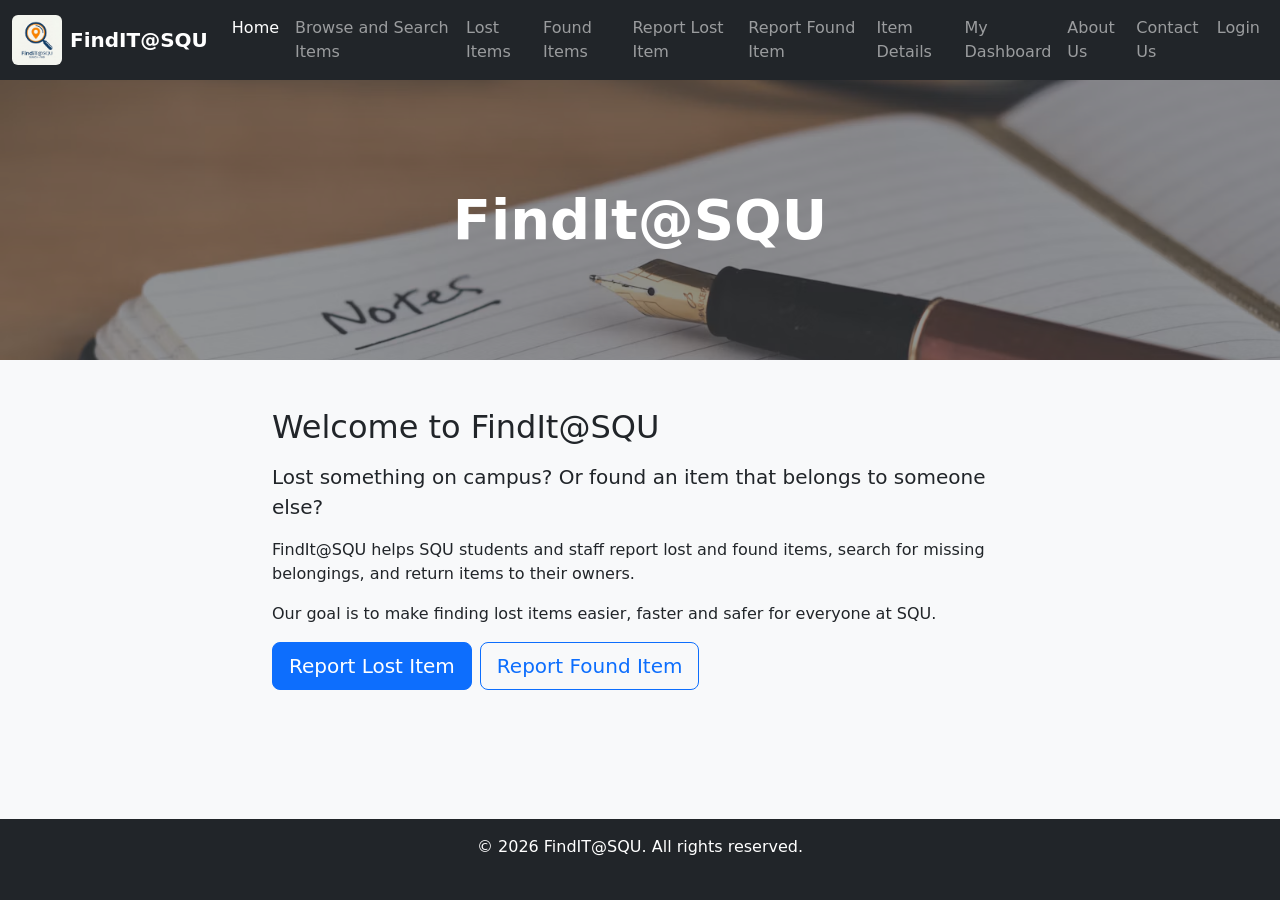
==== commit 7aad24eb: "Update index.html" ====
--- a/index.html
+++ b/index.html
@@ -77,7 +77,15 @@
             </p>
         </div>
     </footer>
+    <!-- Scrolling welcome banner -->
+     <div id ="tickerBar" class="fixed-bottom bg-dark text-white overflow-hidden py-2">
+        <span class="invisible">.</span>
+        <span id="tickerText" class="position-absolute top-0 py-2 text-nowrap"></span>
+     </div>
     <script src="https://cdn.jsdelivr.net/npm/bootstrap@5.3.3/dist/js/bootstrap.bundle.min.js"></script>
+    <script src="js/validation.js"></script>
+    <script src="js/home.js"></script>
+   
 </body>
 
 </html>
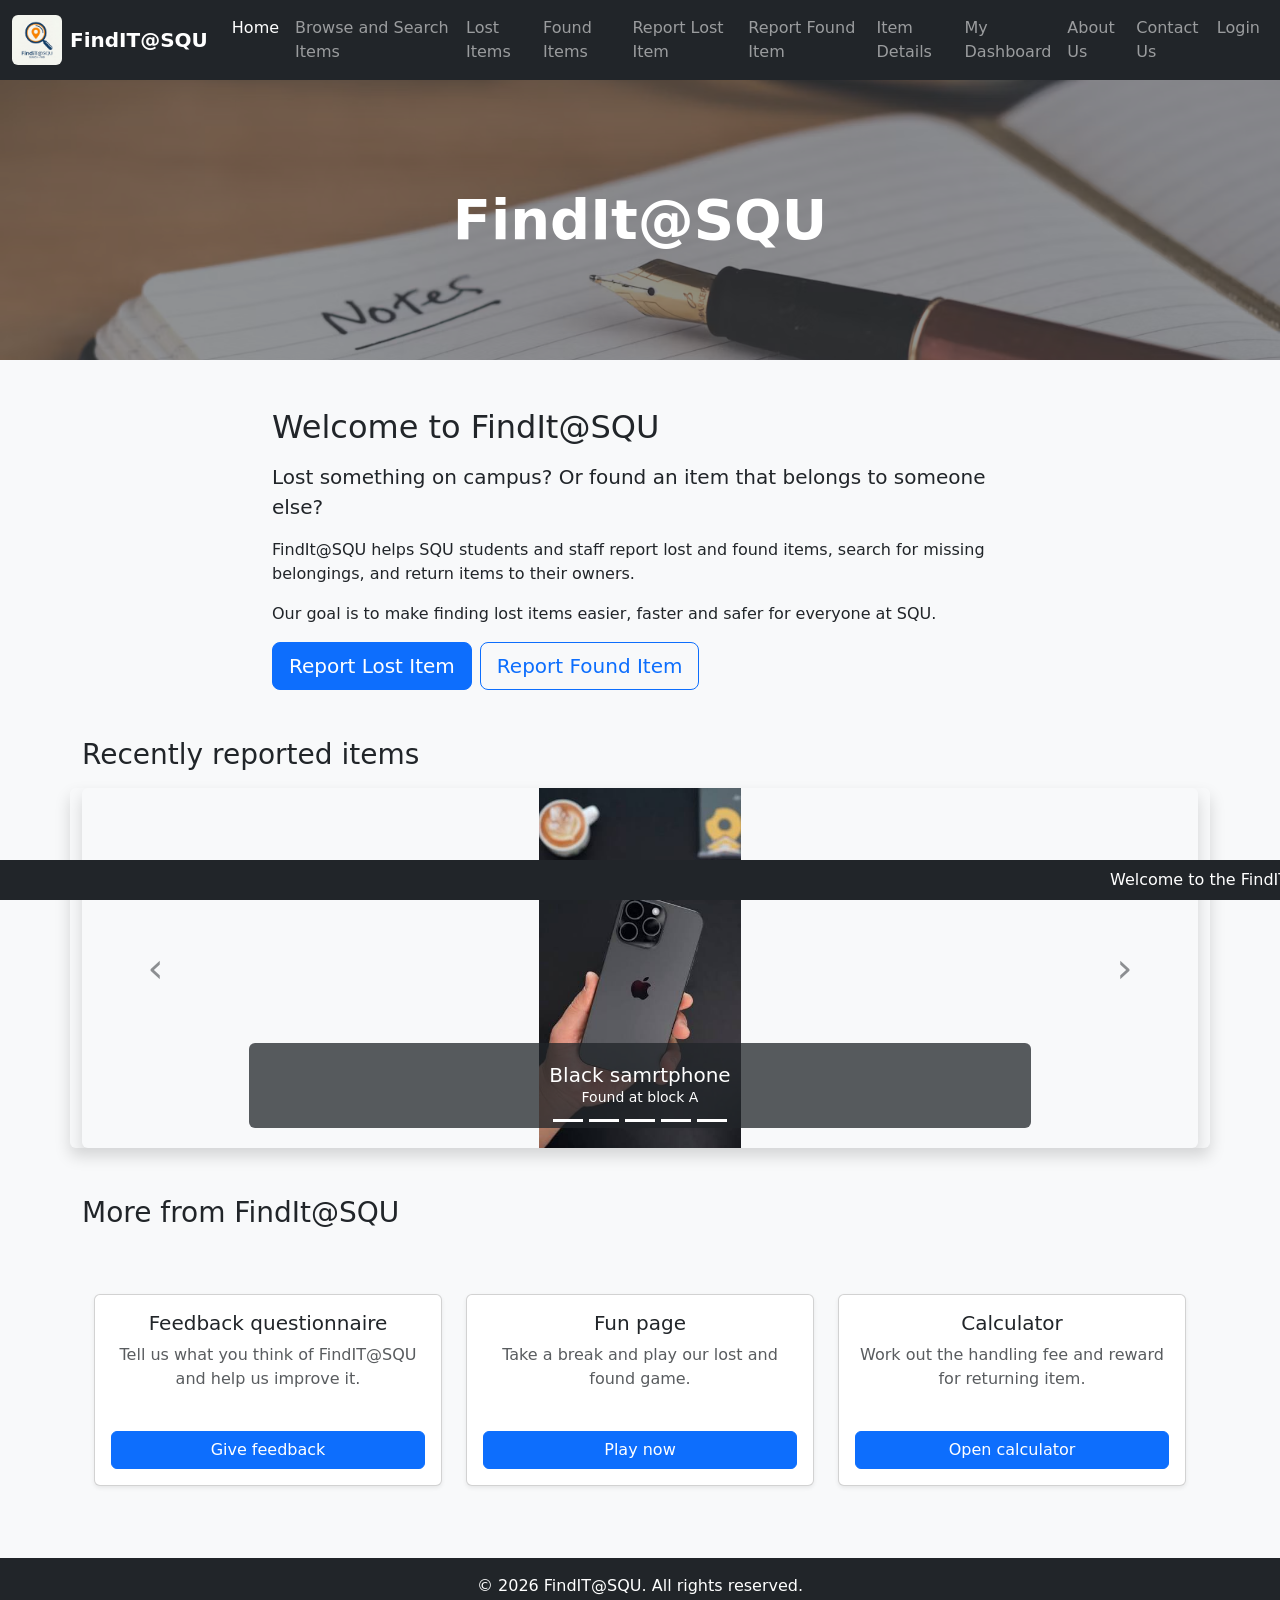
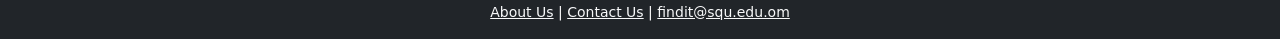
==== commit 862ea716: "Update index.html" ====
--- a/index.html
+++ b/index.html
@@ -13,7 +13,7 @@
 </head>
 
 <body class="d-flex flex-column min-vh-100 bg-body-tertiary">
-    <!--Header -> Logo and Navigation-->
+    <!--Nav -> Logo and Navigation-->
     <nav class="navbar navbar-expand-lg bg-dark sticky-top" data-bs-theme="dark">
         <div class="container-fluid">
             <a class="navbar-brand d-flex align-items-center gap-2 fw-bold" href="index.html">
@@ -65,6 +65,105 @@
                         <a href="report-found.html" class="btn btn-outline-primary btn-lg">Report Found Item</a>
                     </div>
                 </div>
+                <h2 class="h3 mb-3">Recently reported items</h2>
+                <div id="gallery" class="carousel slide mb-5 mx-auto shadow rounded overflow-hidden"
+                    data-bs-ride="carousel" aria-label="carousel" aria-label="Recently reported items">
+                    <div class="carousel-indicators">
+                        <button type="button" data-bs-target="#gallery" data-bs-slide-to="0" class="active"
+                            aria-current="true" aria-label="Slide 1"></button>
+                        <button type="button" data-bs-target="#gallery" data-bs-slide-to="1" class="active"
+                            aria-current="true" aria-label="Slide 2"></button>
+                        <button type="button" data-bs-target="#gallery" data-bs-slide-to="2" class="active"
+                            aria-current="true" aria-label="Slide 3"></button>
+                        <button type="button" data-bs-target="#gallery" data-bs-slide-to="3" class="active"
+                            aria-current="true" aria-label="Slide 4"></button>
+                        <button type="button" data-bs-target="#gallery" data-bs-slide-to="4" class="active"
+                            aria-current="true" aria-label="Slide 5"></button>
+                    </div>
+                    <div class="carousel-inner rounded shadow">
+                        <div class="carousel-item active" data-bs-interval="3000">
+                            <img src="images/phone.png" class="d-block w-100 bg-bark object-fit-contain" height="360"
+                                alt="Black samrtphoen">
+                            <div class="carousel-caption d-none d-md-block bg-dark bg-opacity-75 rounded">
+                                <h3 class="h5 mb-0">Black samrtphone</h3>
+                                <p class="mb-0 small">Found at block A</p>
+                            </div>
+                        </div>
+                        <div class="carousel-item " data-bs-interval="3000">
+                            <img src="images/redHandBag.png" class="d-block w-100 bg-bark object-fit-contain"
+                                height="360" alt="Red Handbag">
+                            <div class="carousel-caption d-none d-md-block bg-dark bg-opacity-75 rounded">
+                                <h3 class="h5 mb-0">Black samrtphone</h3>
+                                <p class="mb-0 small">Lost near the E building</p>
+                            </div>
+                        </div>
+                        <div class="carousel-item " data-bs-interval="3000">
+                            <img src="images/earbud.png" class="d-block w-100 bg-bark object-fit-contain" height="360"
+                                alt="white earbuds">
+                            <div class="carousel-caption d-none d-md-block bg-dark bg-opacity-75 rounded">
+                                <h3 class="h5 mb-0">White earbuds</h3>
+                                <p class="mb-0 small">Lost at collage of Engineering</p>
+                            </div>
+                        </div>
+                        <div class="carousel-item " data-bs-interval="3000">
+                            <img src="images/Key.jpg" class="d-block w-100 bg-bark object-fit-contain" height="360"
+                                alt="Keys with a red keychain">
+                            <div class="carousel-caption d-none d-md-block bg-dark bg-opacity-75 rounded">
+                                <h3 class="h5 mb-0">Keys with a red keychain</h3>
+                                <p class="mb-0 small">Found at the library entrance</p>
+                            </div>
+                        </div>
+                        <div class="carousel-item " data-bs-interval="3000">
+                            <img src="images/Golden watch.jpg" class="d-block w-100 bg-bark object-fit-contain"
+                                height="360" alt="Golden watch">
+                            <div class="carousel-caption d-none d-md-block bg-dark bg-opacity-75 rounded">
+                                <h3 class="h5 mb-0">Golden watch</h3>
+                                <p class="mb-0 small">Found at the main library</p>
+                            </div>
+                        </div>
+                    </div>
+                    <!--Previous button-->
+                    <button class="carousel-control-prev" type="button" data-bs-target="#gallery" data-bs-slide="prev">
+                        <span class="fs-1 text-dark" aria-hidden="true">&lsaquo;</span>
+                        <span class="visually-hidden">Previous</span>
+                    </button>
+                    <!--Next button-->
+                    <button class="carousel-control-next" type="button" data-bs-target="#gallery" data-bs-slide="next">
+                        <span class="fs-1 text-dark" aria-hidden="true">&rsaquo;</span>
+                        <span class="visually-hidden">Next</span>
+                    </button>
+                </div>
+                <h2 class="h3 mb-3">More from FindIt@SQU</h2>
+                <div class="row g-4 mb-5">
+                    <div class="col-md-4">
+                        <div class="card h-100 shadow-sm text-center">
+                            <div class="card-body d-flex flex-column">
+                                <h3 class="h5">Feedback questionnaire</h3>
+                                <p class="text-muted">Tell us what you think of FindIT@SQU and help us improve it.</p>
+                                <a class="btn btn-primary mt-auto" href="questionnaire.html">Give feedback</a>
+                            </div>
+                        </div>
+                    </div>
+
+                    <div class="col-md-4">
+                        <div class="card h-100 shadow-sm text-center">
+                            <div class="card-body d-flex flex-column">
+                                <h3 class="h5">Fun page</h3>
+                                <p class="text-muted">Take a break and play our lost and found game.</p>
+                                <a class="btn btn-primary mt-auto" href="funpage.html">Play now</a>
+                            </div>
+                        </div>
+                    </div>
+                    <div class="col-md-4">
+                        <div class="card h-100 shadow-sm text-center">
+                            <div class="card-body d-flex flex-column">
+                                <h3 class="h5">Calculator</h3>
+                                <p class="text-muted">Work out the handling fee and reward for returning item.</p>
+                                <a class="btn btn-primary mt-auto" href="questionnaire.html">Open calculator</a>
+                            </div>
+                        </div>
+                    </div>
+                </div>
             </div>
         </div>
     </main>
@@ -78,14 +177,13 @@
         </div>
     </footer>
     <!-- Scrolling welcome banner -->
-     <div id ="tickerBar" class="fixed-bottom bg-dark text-white overflow-hidden py-2">
+    <div id="tickerBar" class="fixed-bottom bg-dark text-white overflow-hidden py-2">
         <span class="invisible">.</span>
         <span id="tickerText" class="position-absolute top-0 py-2 text-nowrap"></span>
-     </div>
+    </div>
     <script src="https://cdn.jsdelivr.net/npm/bootstrap@5.3.3/dist/js/bootstrap.bundle.min.js"></script>
     <script src="js/validation.js"></script>
     <script src="js/home.js"></script>
-   
 </body>
 
 </html>
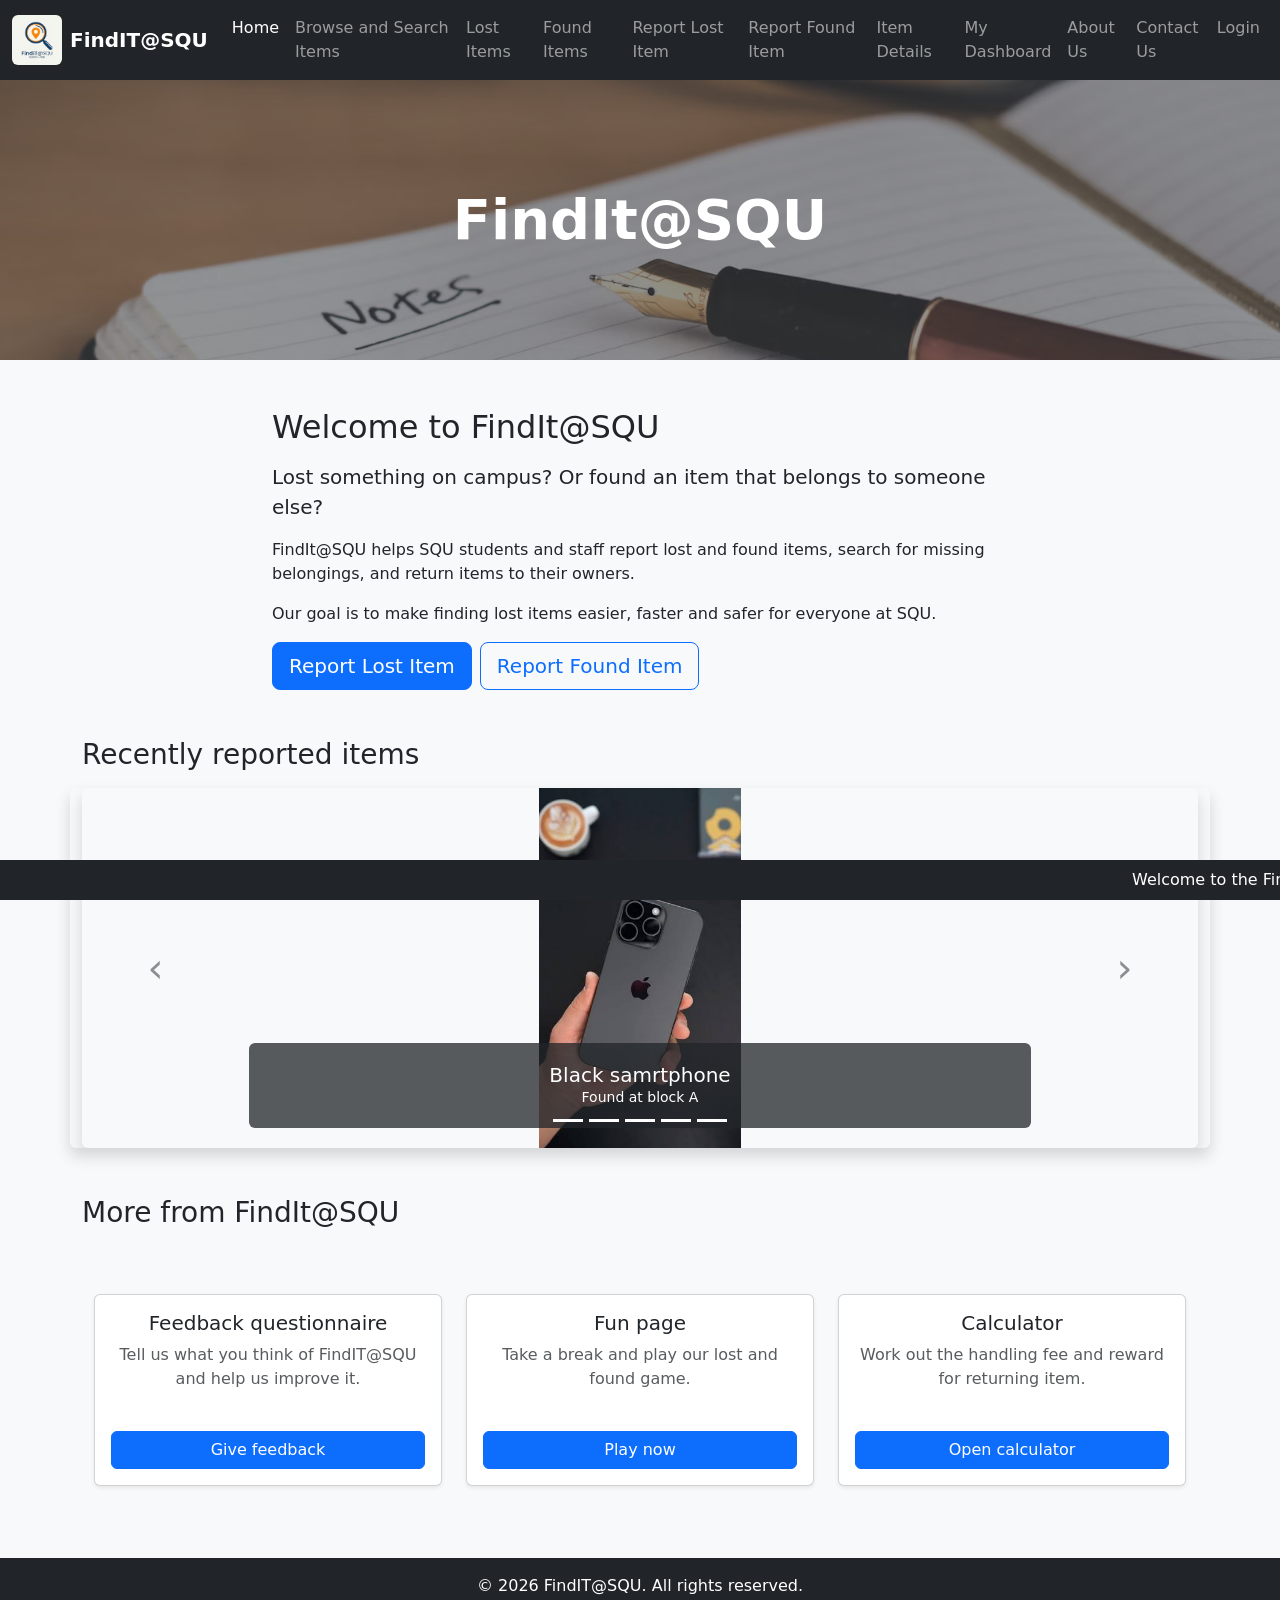
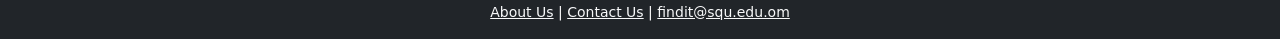
==== commit d895c0b4: "Update index.html" ====
--- a/index.html
+++ b/index.html
@@ -159,7 +159,7 @@
                             <div class="card-body d-flex flex-column">
                                 <h3 class="h5">Calculator</h3>
                                 <p class="text-muted">Work out the handling fee and reward for returning item.</p>
-                                <a class="btn btn-primary mt-auto" href="questionnaire.html">Open calculator</a>
+                                <a class="btn btn-primary mt-auto" href="calculator.html">Open calculator</a>
                             </div>
                         </div>
                     </div>
